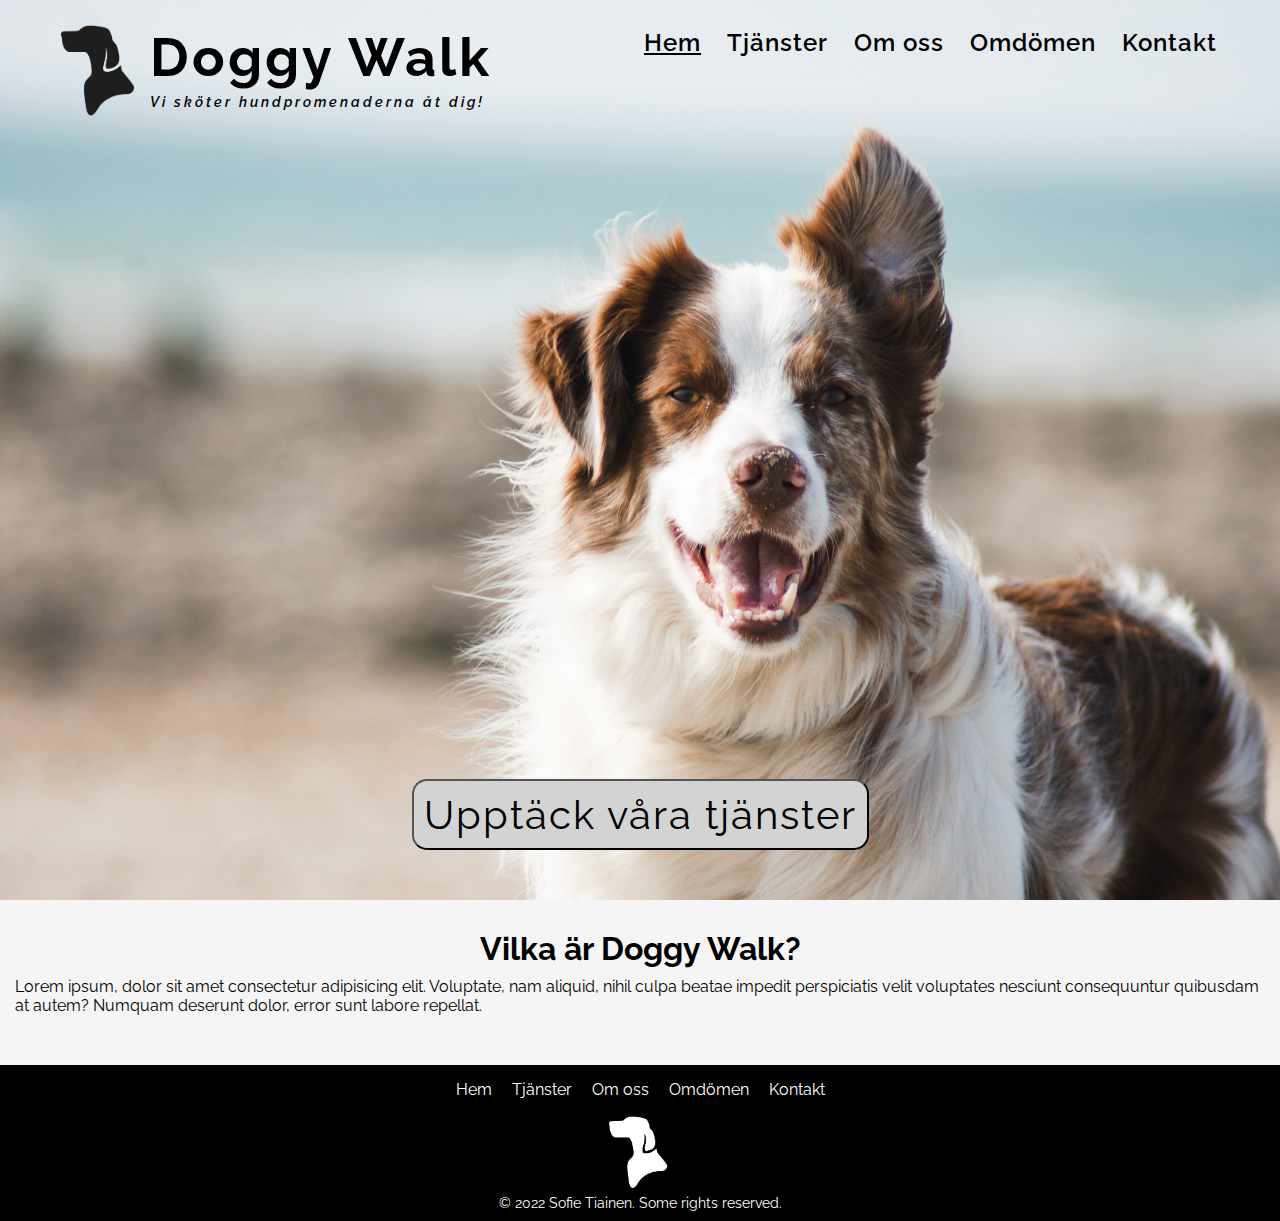
==== index.html @ 90f7daab "first commit" ====
<!DOCTYPE html>
<html lang="en">

<head>
    <meta charset="UTF-8">
    <meta http-equiv="X-UA-Compatible" content="IE=edge">
    <meta name="viewport" content="width=device-width, initial-scale=1.0">
    <title>Doggy Walk</title>
    <link rel="stylesheet" href="styles/style.css">
    <link rel="preconnect" href="https://fonts.googleapis.com">
    <link rel="preconnect" href="https://fonts.gstatic.com" crossorigin>
    <link href="https://fonts.googleapis.com/css2?family=Raleway:wght@300&display=swap" rel="stylesheet">
</head>

<body>
    <div class="main-wrapper">
        <section>
            <div class="background-and-btn">
                <img class="background-picture-mobile" src="assets/images/nn.jpg" alt="">
                <img class="background-picture-desktop" src="assets/images/dog-desktop.jpg" hidden alt="">
                <button class="main-action"><a href="services.html">Upptäck våra tjänster</a></button>
            </div>
        </section>
        <header class="header">
            <div class="header-container">
                <div class="logo-and-h1">
                    <img class="logo" src="assets/images/logoblack.png" width="100" alt="logga">
                    <div class="h1-and-p">
                        <h1>Doggy Walk</h1>
                        <p>Vi sköter hundpromenaderna åt dig!</p>
                    </div>
                </div>
                <nav>
                    <ul>
                        <li><a class="underline" href="index.html">Hem</a></li>
                        <li><a href="services.html">Tjänster</a></li>
                        <li><a href="about.html">Om oss</a></li>
                        <li><a href="reference.html">Omdömen</a></li>
                        <li><a href="contact.html">Kontakt</a></li>
                    </ul>
                </nav>
            </div>
        </header>
        <main class="first-page">
            <div class="info-first-page">
                <h2>Vilka är Doggy Walk?</h2>
                <p>Lorem ipsum, dolor sit amet consectetur adipisicing elit. Voluptate, nam aliquid, nihil culpa beatae
                    impedit perspiciatis velit voluptates nesciunt consequuntur quibusdam at autem? Numquam deserunt
                    dolor,
                    error sunt labore repellat.</p>
            </div>
        </main>
        <footer>
            <div class="footer-container">
                <nav>
                    <ul>
                        <li><a href="index.html">Hem</a></li>
                        <li><a href="services.html">Tjänster</a></li>
                        <li><a href="about.html">Om oss</a></li>
                        <li><a href="reference.html">Omdömen</a></li>
                        <li><a href="contact.html">Kontakt</a></li>
                    </ul>
                </nav>
                <div class="logo-and-p-container">
                    <img src="assets/images/logo.png" width="80" alt="logga">
                    <p>&#169; 2022 Sofie Tiainen. Some rights reserved.</p>
                </div>
            </div>
        </footer>
    </div>
</body>

</html>
---- styles/style.css ----
@charset "UTF-8";
* {
  margin: 0;
  padding: 0;
}

*,
*::before,
*::after {
  box-sizing: border-box;
  font-family: "Raleway", sans-serif;
}

body {
  background: rgb(245, 245, 245);
  display: flex;
  flex-direction: column;
  flex-wrap: wrap;
}
body h1 {
  color: black;
}
body main {
  height: 100vh;
}

.main-wrapper div.background-and-btn {
  position: relative;
  display: flex;
  justify-content: center;
}
.main-wrapper div.background-and-btn img.background-picture-mobile,
.main-wrapper div.background-and-btn img.background-picture-desktop {
  position: relative;
  z-index: 0;
  max-width: 100%;
  min-width: 100%;
  height: 100vh;
}
.main-wrapper div.background-and-btn button.main-action {
  position: absolute;
  bottom: 50px;
  display: block;
  z-index: 1;
  max-width: 70%;
  text-align: center;
  letter-spacing: 2px;
  background-color: lightgrey;
  border-radius: 15px;
  padding: 10px;
}
.main-wrapper div.background-and-btn button.main-action a {
  color: black;
  text-decoration: none;
  font-size: 26px;
}
.main-wrapper div.background-and-btn button.main-action:hover {
  background-color: rgb(28, 155, 148);
}
.main-wrapper header.header {
  position: absolute;
  top: 0;
  max-width: 100%;
  min-width: 100%;
}
.main-wrapper header {
  max-width: 100%;
  min-width: 100%;
}
.main-wrapper header .header-container {
  display: flex;
  flex-wrap: wrap;
  justify-content: center;
}
.main-wrapper header .header-container .logo-and-h1 {
  display: flex;
  flex-wrap: wrap;
  align-items: center;
  justify-content: center;
  letter-spacing: 3px;
  margin-bottom: 10px;
  margin-top: 10px;
}
.main-wrapper header .header-container .logo-and-h1 .logo {
  width: 50px;
}
.main-wrapper header .header-container .logo-and-h1 h1 {
  color: black;
  font-size: 34px;
  text-align: center;
}
.main-wrapper header .header-container .logo-and-h1 div.h1-and-p {
  display: flex;
  flex-direction: column;
  align-items: center;
}
.main-wrapper header .header-container nav ul {
  display: flex;
  flex-wrap: wrap;
  justify-content: center;
  list-style: none;
  list-style-position: inside;
  letter-spacing: 1px;
}
.main-wrapper header .header-container nav ul li {
  padding: 8px;
}
.main-wrapper header .header-container nav ul li a {
  color: black;
  text-decoration: none;
  border-radius: 10px;
  padding: 5px;
  font-size: 18px;
  font-weight: 600;
}
.main-wrapper header .header-container nav ul li a.underline {
  text-decoration: underline;
}
.main-wrapper header .header-container nav ul li a:hover {
  background-color: rgba(32, 178, 171, 0.477);
  border-radius: 10px;
  padding: 5px;
}
.main-wrapper header .header-container p {
  margin-top: 5px;
  font-size: 10px;
  font-weight: 600;
  font-style: italic;
}

@media (min-width: 650px) {
  .main-wrapper div.background-and-btn img.background-picture-mobile {
    display: none;
  }
  .main-wrapper div.background-and-btn img.background-picture-desktop {
    display: block;
  }
  .main-wrapper header .header-container {
    padding-left: 30px;
    padding-right: 30px;
  }
}
@media (min-width: 974px) {
  .main-wrapper div.background-and-btn button.main-action a {
    font-size: 40px;
  }
  .main-wrapper header .header-container {
    justify-content: space-between;
    padding-left: 50px;
    padding-right: 50px;
  }
  .main-wrapper header .header-container .logo-and-h1 {
    display: flex;
    flex-wrap: wrap;
    align-items: center;
    justify-content: center;
    letter-spacing: 3px;
    margin-bottom: 10px;
    margin-top: 10px;
  }
  .main-wrapper header .header-container .logo-and-h1 .logo {
    width: 100px;
  }
  .main-wrapper header .header-container .logo-and-h1 h1 {
    font-size: 54px;
  }
  .main-wrapper header .header-container .logo-and-h1 div.h1-and-p {
    align-items: flex-start;
  }
  .main-wrapper header .header-container .logo-and-h1 div.h1-and-p p {
    font-size: 14px;
  }
  .main-wrapper header .header-container nav ul {
    margin-top: 20px;
  }
  .main-wrapper header .header-container nav ul li a {
    font-size: 24px;
  }
}
.main-wrapper footer {
  background-color: black;
  min-width: 100%;
}
.main-wrapper footer div.footer-container {
  display: flex;
  flex-direction: column;
  align-items: center;
  flex-wrap: wrap;
  padding-top: 5px;
  padding-bottom: 10px;
}
.main-wrapper footer div.footer-container ul {
  display: flex;
  flex-wrap: wrap;
  justify-content: center;
  list-style-position: inside;
  list-style: none;
  padding-bottom: 5px;
}
.main-wrapper footer div.footer-container ul li {
  padding-top: 10px;
}
.main-wrapper footer div.footer-container ul li a {
  color: white;
  text-decoration: none;
  padding: 10px;
  font-size: 14px;
}
.main-wrapper footer div.footer-container ul li a:hover {
  text-decoration: underline;
}
.main-wrapper footer div.footer-container div.logo-and-p-container {
  display: flex;
  flex-direction: column;
  align-items: center;
}
.main-wrapper footer div.footer-container div.logo-and-p-container p {
  color: white;
  font-size: 12px;
}

@media (min-width: 974px) {
  .main-wrapper footer div.footer-container ul li a {
    font-size: 16px;
  }
  .main-wrapper footer div.footer-container div.logo-and-p-container p {
    font-size: 14px;
  }
}
.main-wrapper main {
  height: 100%;
}
.main-wrapper main div.contact-container {
  display: flex;
  flex-direction: column;
  align-items: center;
}
.main-wrapper main div.contact-container div.info-and-img {
  display: flex;
  flex-direction: column;
  align-items: center;
  margin-bottom: 50px;
}
.main-wrapper main div.contact-container div.info-and-img img {
  max-width: 80%;
  margin-top: 30px;
  margin-bottom: 30px;
}
.main-wrapper main div.contact-container div.info-and-img div.info p {
  margin-bottom: 5px;
  font-weight: 600;
}
.main-wrapper main div.contact-container div.form-div {
  display: flex;
  flex-direction: column;
  align-items: center;
}
.main-wrapper main div.contact-container div.form-div form.form {
  background-color: rgba(32, 178, 171, 0.477);
  padding: 20px;
  border-radius: 10px;
}
.main-wrapper main div.contact-container div.form-div form.form p {
  margin-top: 20px;
}
.main-wrapper main div.contact-container div.form-div form.form div.row div.col-25 {
  font-weight: 600;
  letter-spacing: 2px;
}
.main-wrapper main div.contact-container div.form-div form.form div.row div.col-75 {
  margin-bottom: 5px;
}
.main-wrapper main div.contact-container div.form-div form.form div.row #medd {
  min-width: 100%;
}
.main-wrapper main div.contact-container div.form-div form.form div.row input.submit {
  border: 1px solid black;
  background-color: white;
  padding: 5px;
  border-radius: 3px;
  font-size: 18px;
}
.main-wrapper main div.contact-container div.form-div form.form div.row input.submit:hover {
  background-color: black;
  color: white;
}
.main-wrapper main div.contact-container div.form-div form.form div.row input.submit:active {
  border: 0px;
}

@media (min-width: 974px) {
  .main-wrapper main div.contact-container div.info-and-img {
    flex-direction: row;
    margin-bottom: 50px;
  }
  .main-wrapper main div.contact-container div.info-and-img img {
    padding-right: 50px;
  }
  .main-wrapper main div.contact-container div.info-and-img div.info {
    border-left: 2px solid black;
    border-right: 2px solid black;
    height: 400px;
    width: 640px;
    display: flex;
    flex-direction: column;
    justify-content: center;
    align-items: center;
  }
  .main-wrapper main div.contact-container div.info-and-img div.info p {
    margin-bottom: 5px;
    font-weight: 600;
    font-size: 24px;
  }
  .main-wrapper main div.contact-container div.form-div form.form {
    min-width: 120%;
    min-height: 120%;
  }
  .main-wrapper main div.contact-container div.form-div form.form p {
    margin-top: 20px;
  }
  .main-wrapper main div.contact-container div.form-div form.form div.row div.col-25 {
    font-weight: 600;
    letter-spacing: 2px;
  }
  .main-wrapper main div.contact-container div.form-div form.form div.row div.col-75 {
    margin-bottom: 20px;
    padding-right: 50px;
  }
  .main-wrapper main div.contact-container div.form-div form.form div.row div.col-75 input,
  .main-wrapper main div.contact-container div.form-div form.form div.row div.col-75 #ämne {
    font-size: 20px;
  }
  .main-wrapper main div.contact-container div.form-div form.form div.row #medd {
    font-size: 20px;
  }
}
.main-wrapper {
  height: 100%;
}
.main-wrapper main {
  padding-left: 15px;
  padding-right: 15px;
  margin-bottom: 50px;
}
.main-wrapper main h2 {
  text-align: center;
  margin-bottom: 10px;
  margin-top: 30px;
}
.main-wrapper main div.all-steps {
  display: flex;
  flex-direction: column;
  align-items: center;
}
.main-wrapper main div.all-steps div.step {
  background-color: rgba(32, 178, 171, 0.477);
  border-radius: 10px;
  padding: 15px;
  box-shadow: 0px 0px 10px rgba(0, 0, 0, 0.053);
  margin-bottom: 30px;
  max-width: 80%;
}
.main-wrapper main div.all-prices-container {
  display: flex;
  flex-direction: column;
  align-items: center;
  justify-content: center;
}
.main-wrapper main div.all-prices-container div.price-container {
  padding: 20px;
  background-color: rgb(255, 255, 255);
  border-radius: 15px;
  box-shadow: 0px 0px 10px rgba(0, 0, 0, 0.3);
  margin-bottom: 20px;
  margin-left: 20px;
  margin-right: 20px;
}
.main-wrapper main div.all-prices-container div.price-container div.h3-and-img {
  display: flex;
  justify-content: space-between;
}
.main-wrapper main div.all-prices-container div.price-container div.description div.price-and-btn {
  display: flex;
  justify-content: space-between;
  margin-top: 10px;
}
.main-wrapper main div.all-prices-container div.price-container div.description div.price-and-btn p {
  font-weight: 600;
}
.main-wrapper main div.all-prices-container div.price-container div.description div.price-and-btn button {
  border: 1px solid black;
  background-color: lightgrey;
  padding: 5px;
  border-radius: 3px;
}
.main-wrapper main div.all-prices-container div.price-container div.description div.price-and-btn button:hover {
  background-color: black;
  color: white;
}
.main-wrapper main div.all-prices-container div.price-container div.description div.price-and-btn button:active {
  border: 0px;
}
.main-wrapper main div.all-prices-container div.price-container:hover {
  border: 1px solid black;
}

@media (min-width: 800px) {
  .main-wrapper main h2 {
    font-size: 32px;
  }
  .main-wrapper main div.all-steps {
    display: flex;
    flex-direction: row;
    justify-content: center;
    flex-wrap: wrap;
    padding-left: 100px;
    padding-right: 100px;
  }
  .main-wrapper main div.all-steps img {
    display: block;
  }
  .main-wrapper main div.all-steps div.step {
    padding: 50px;
    border-radius: 50%;
    max-width: 350px;
    min-width: 300px;
    margin: 20px;
  }
  .main-wrapper main div.all-steps div.step h3 {
    font-size: 34px;
  }
  .main-wrapper main div.all-steps div.step p {
    font-size: 20px;
  }
  .main-wrapper main div.all-prices-container {
    flex-direction: row;
    flex-wrap: wrap;
    align-items: center;
    justify-content: center;
    padding-left: 280px;
    padding-right: 280px;
  }
  .main-wrapper main div.all-prices-container div.price-container {
    max-width: 320px;
    min-width: 30px;
    max-height: 270px;
    min-height: 270px;
  }
  .main-wrapper main div.all-prices-container div.price-container div.h3-and-img {
    display: flex;
    justify-content: space-between;
  }
  .main-wrapper main div.all-prices-container div.price-container div.description p {
    font-size: 20px;
  }
  .main-wrapper main div.all-prices-container div.price-container div.description div.price-and-btn {
    display: flex;
    justify-content: space-between;
    margin-top: 10px;
  }
  .main-wrapper main div.all-prices-container div.price-container div.description div.price-and-btn p {
    font-weight: 600;
  }
  .main-wrapper main div.all-prices-container div.price-container div.description div.price-and-btn button {
    padding: 5px;
    border-radius: 3px;
  }
  .main-wrapper main div.all-prices-container div.price-container div.description div.price-and-btn button:hover {
    background-color: black;
    color: white;
  }
  .main-wrapper main div.all-prices-container div.price-container div.description div.price-and-btn button:active {
    border: 0px;
  }
}
.main-wrapper main div.reference-container article.reference {
  background-color: white;
  padding: 20px;
  margin-left: 20px;
  margin-right: 20px;
  border-top: 1px solid rgba(0, 0, 0, 0.612);
}
.main-wrapper main div.reference-container article.reference h3 {
  font-size: 14px;
}

@media (min-width: 800px) {
  .main-wrapper main div.reference-container article.reference {
    background-color: white;
    padding: 20px;
    margin-left: 20px;
    margin-right: 20px;
    border-top: 1px solid rgba(0, 0, 0, 0.612);
  }
  .main-wrapper main div.reference-container article.reference h3 {
    font-size: 24px;
  }
  .main-wrapper main div.reference-container article.reference p {
    font-size: 22px;
  }
}
.main-wrapper main {
  display: flex;
  flex-direction: column;
  align-items: center;
}
.main-wrapper main div.about-container {
  display: flex;
  flex-direction: column;
  max-width: 80%;
}
.main-wrapper main div.about-container div.slogan {
  margin-top: 30px;
  margin-bottom: 30px;
  display: flex;
  flex-wrap: wrap;
}
.main-wrapper main div.about-container div.slogan h2 {
  background-color: rgba(32, 178, 171, 0.477);
  padding: 20px;
  border-radius: 20px;
}
.main-wrapper main div.about-container div.text-about p {
  padding-top: 15px;
}
.main-wrapper main div.people-container div.people article {
  display: flex;
  flex-direction: column;
  align-items: center;
  max-width: 290px;
}
.main-wrapper main div.people-container div.people article img {
  margin-top: 20px;
  border-radius: 5px;
}
.main-wrapper main div.people-container div.people article h3 {
  margin-bottom: 5px;
}
.main-wrapper main div.people-container div.people article p:nth-of-type(1) {
  font-weight: 600;
}
.main-wrapper main div.people-container div.people article p:nth-of-type(2) {
  margin-bottom: 10px;
}

@media (min-width: 700px) {
  .main-wrapper main {
    width: 100vw;
  }
  .main-wrapper main div.about-container {
    align-items: center;
  }
  .main-wrapper main div.about-container div.text-about {
    max-width: 70%;
  }
  .main-wrapper main div.about-container div.text-about p {
    font-size: 20px;
  }
  .main-wrapper main div.people-container {
    max-width: 60%;
  }
  .main-wrapper main div.people-container div.people {
    display: flex;
    justify-content: flex-start;
    max-width: 100%;
    overflow-x: scroll;
  }
  .main-wrapper main div.people-container div.people article {
    display: flex;
    align-items: center;
    max-width: 290px;
    margin-top: 20px;
    margin-left: 20px;
  }
  .main-wrapper main div.people-container div.people article img {
    margin-top: 20px;
    border-radius: 5px;
    min-height: 300px;
    max-height: 300px;
  }
  .main-wrapper main div.people-container div.people article h3 {
    margin-bottom: 5px;
    font-size: 22px;
  }
  .main-wrapper main div.people-container div.people article div {
    background-color: rgba(32, 178, 171, 0.477);
    padding: 10px;
    border-bottom-left-radius: 5px;
    border-bottom-right-radius: 5px;
    max-height: 250px;
    min-height: 250px;
    max-width: inherit;
    min-width: inherit;
  }
  .main-wrapper main div.people-container div.people article div p {
    font-size: 20px;
  }
  .main-wrapper main div.people-container div.people article div p:nth-of-type(1) {
    font-weight: 600;
  }
  .main-wrapper main div.people-container div.people article div p:nth-of-type(2) {
    margin-bottom: 10px;
  }
}/*# sourceMappingURL=style.css.map */
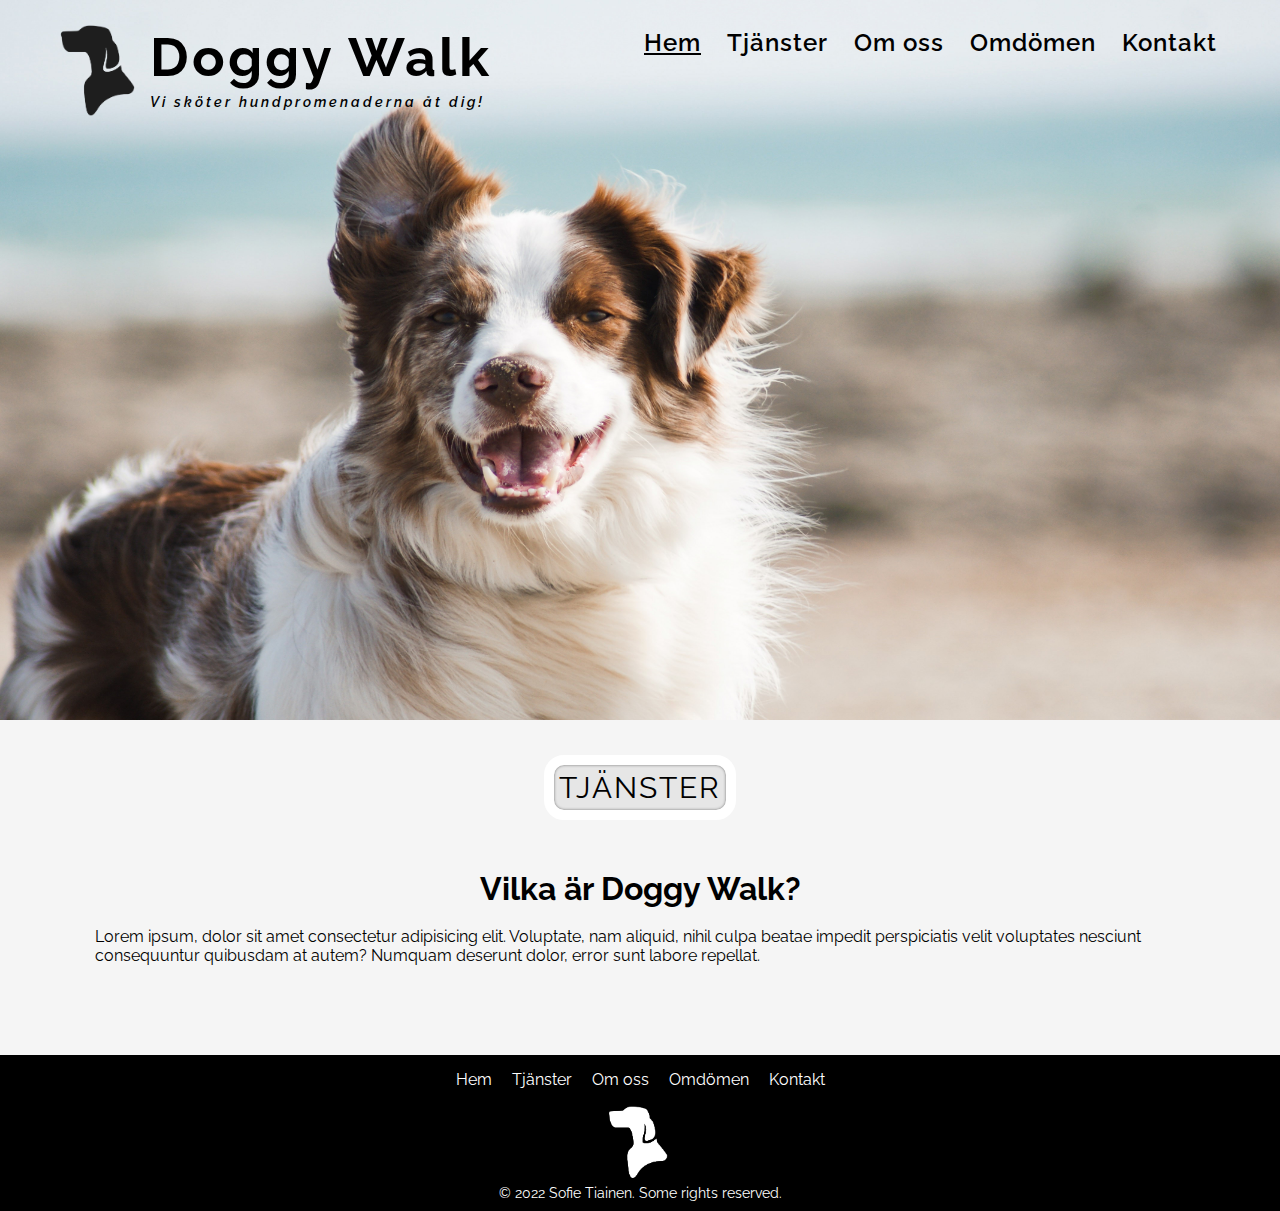
==== commit 83cdb926: "Style changes" ====
--- a/index.html
+++ b/index.html
@@ -18,7 +18,7 @@
             <div class="background-and-btn">
                 <img class="background-picture-mobile" src="assets/images/nn.jpg" alt="">
                 <img class="background-picture-desktop" src="assets/images/dog-desktop.jpg" hidden alt="">
-                <button class="main-action"><a href="services.html">Upptäck våra tjänster</a></button>
+                <button class="main-action"><a href="services.html">TJÄNSTER</a></button>
             </div>
         </section>
         <header class="header">
--- a/styles/style.css
+++ b/styles/style.css
@@ -35,7 +35,7 @@
   z-index: 0;
   max-width: 100%;
   min-width: 100%;
-  height: 100vh;
+  max-height: 80vh;
 }
 .main-wrapper div.background-and-btn button.main-action {
   position: absolute;
@@ -45,17 +45,19 @@
   max-width: 70%;
   text-align: center;
   letter-spacing: 2px;
-  background-color: lightgrey;
-  border-radius: 15px;
-  padding: 10px;
+  background-color: rgb(230, 230, 230);
+  border-radius: 20px;
+  padding: 5px;
+  border: 10px solid white;
+  box-shadow: inset 0px 0px 3px rgba(0, 0, 0, 0.5);
 }
 .main-wrapper div.background-and-btn button.main-action a {
   color: black;
   text-decoration: none;
-  font-size: 26px;
+  font-size: 22px;
 }
 .main-wrapper div.background-and-btn button.main-action:hover {
-  background-color: rgb(28, 155, 148);
+  background-color: rgb(32, 178, 171);
 }
 .main-wrapper header.header {
   position: absolute;
@@ -127,8 +129,22 @@
   font-weight: 600;
   font-style: italic;
 }
+.main-wrapper main.first-page div.info-first-page {
+  padding: 40px;
+}
+.main-wrapper main.first-page div.info-first-page h2 {
+  color: black;
+}
+.main-wrapper main.first-page div.info-first-page p {
+  color: black;
+  padding-top: 10px;
+}
 
 @media (min-width: 650px) {
+  .main-wrapper div.background-and-btn button.main-action {
+    bottom: -80px;
+    right: none;
+  }
   .main-wrapper div.background-and-btn img.background-picture-mobile {
     display: none;
   }
@@ -139,10 +155,27 @@
     padding-left: 30px;
     padding-right: 30px;
   }
+  .main-wrapper main.first-page div.info-first-page {
+    padding-top: 80px;
+    padding-left: 40px;
+    padding-right: 40px;
+    padding-bottom: 40px;
+  }
+  .main-wrapper main.first-page div.info-first-page h2 {
+    color: black;
+  }
+  .main-wrapper main.first-page div.info-first-page p {
+    color: black;
+    padding-top: 10px;
+  }
 }
 @media (min-width: 974px) {
+  .main-wrapper div.background-and-btn button.main-action {
+    bottom: -100px;
+    right: none;
+  }
   .main-wrapper div.background-and-btn button.main-action a {
-    font-size: 40px;
+    font-size: 30px;
   }
   .main-wrapper header .header-container {
     justify-content: space-between;
@@ -176,6 +209,19 @@
   .main-wrapper header .header-container nav ul li a {
     font-size: 24px;
   }
+  .main-wrapper main.first-page div.info-first-page {
+    padding-top: 120px;
+    padding-left: 80px;
+    padding-right: 80px;
+    padding-bottom: 40px;
+  }
+  .main-wrapper main.first-page div.info-first-page h2 {
+    color: black;
+  }
+  .main-wrapper main.first-page div.info-first-page p {
+    color: black;
+    padding-top: 10px;
+  }
 }
 .main-wrapper footer {
   background-color: black;
@@ -242,13 +288,14 @@
   margin-bottom: 50px;
 }
 .main-wrapper main div.contact-container div.info-and-img img {
-  max-width: 80%;
+  max-width: 70%;
   margin-top: 30px;
   margin-bottom: 30px;
 }
 .main-wrapper main div.contact-container div.info-and-img div.info p {
   margin-bottom: 5px;
   font-weight: 600;
+  font-size: 18px;
 }
 .main-wrapper main div.contact-container div.form-div {
   display: flex;
@@ -290,24 +337,25 @@
 
 @media (min-width: 974px) {
   .main-wrapper main div.contact-container div.info-and-img {
-    flex-direction: row;
     margin-bottom: 50px;
   }
   .main-wrapper main div.contact-container div.info-and-img img {
-    padding-right: 50px;
+    min-width: 100vw;
+    max-height: 600px;
+    margin-bottom: 0px;
   }
   .main-wrapper main div.contact-container div.info-and-img div.info {
-    border-left: 2px solid black;
-    border-right: 2px solid black;
-    height: 400px;
-    width: 640px;
+    background-color: black;
+    color: white;
+    height: 250px;
+    width: 100vw;
     display: flex;
     flex-direction: column;
     justify-content: center;
     align-items: center;
   }
   .main-wrapper main div.contact-container div.info-and-img div.info p {
-    margin-bottom: 5px;
+    margin-bottom: 15px;
     font-weight: 600;
     font-size: 24px;
   }
@@ -416,9 +464,6 @@
     padding-left: 100px;
     padding-right: 100px;
   }
-  .main-wrapper main div.all-steps img {
-    display: block;
-  }
   .main-wrapper main div.all-steps div.step {
     padding: 50px;
     border-radius: 50%;
@@ -429,20 +474,17 @@
   .main-wrapper main div.all-steps div.step h3 {
     font-size: 34px;
   }
-  .main-wrapper main div.all-steps div.step p {
-    font-size: 20px;
-  }
   .main-wrapper main div.all-prices-container {
     flex-direction: row;
     flex-wrap: wrap;
     align-items: center;
     justify-content: center;
-    padding-left: 280px;
-    padding-right: 280px;
+    padding-left: 100px;
+    padding-right: 100px;
   }
   .main-wrapper main div.all-prices-container div.price-container {
-    max-width: 320px;
-    min-width: 30px;
+    max-width: 330px;
+    min-width: 330px;
     max-height: 270px;
     min-height: 270px;
   }
@@ -491,6 +533,7 @@
     margin-left: 20px;
     margin-right: 20px;
     border-top: 1px solid rgba(0, 0, 0, 0.612);
+    max-width: 1200px;
   }
   .main-wrapper main div.reference-container article.reference h3 {
     font-size: 24px;
@@ -557,7 +600,7 @@
     font-size: 20px;
   }
   .main-wrapper main div.people-container {
-    max-width: 60%;
+    max-width: 70%;
   }
   .main-wrapper main div.people-container div.people {
     display: flex;
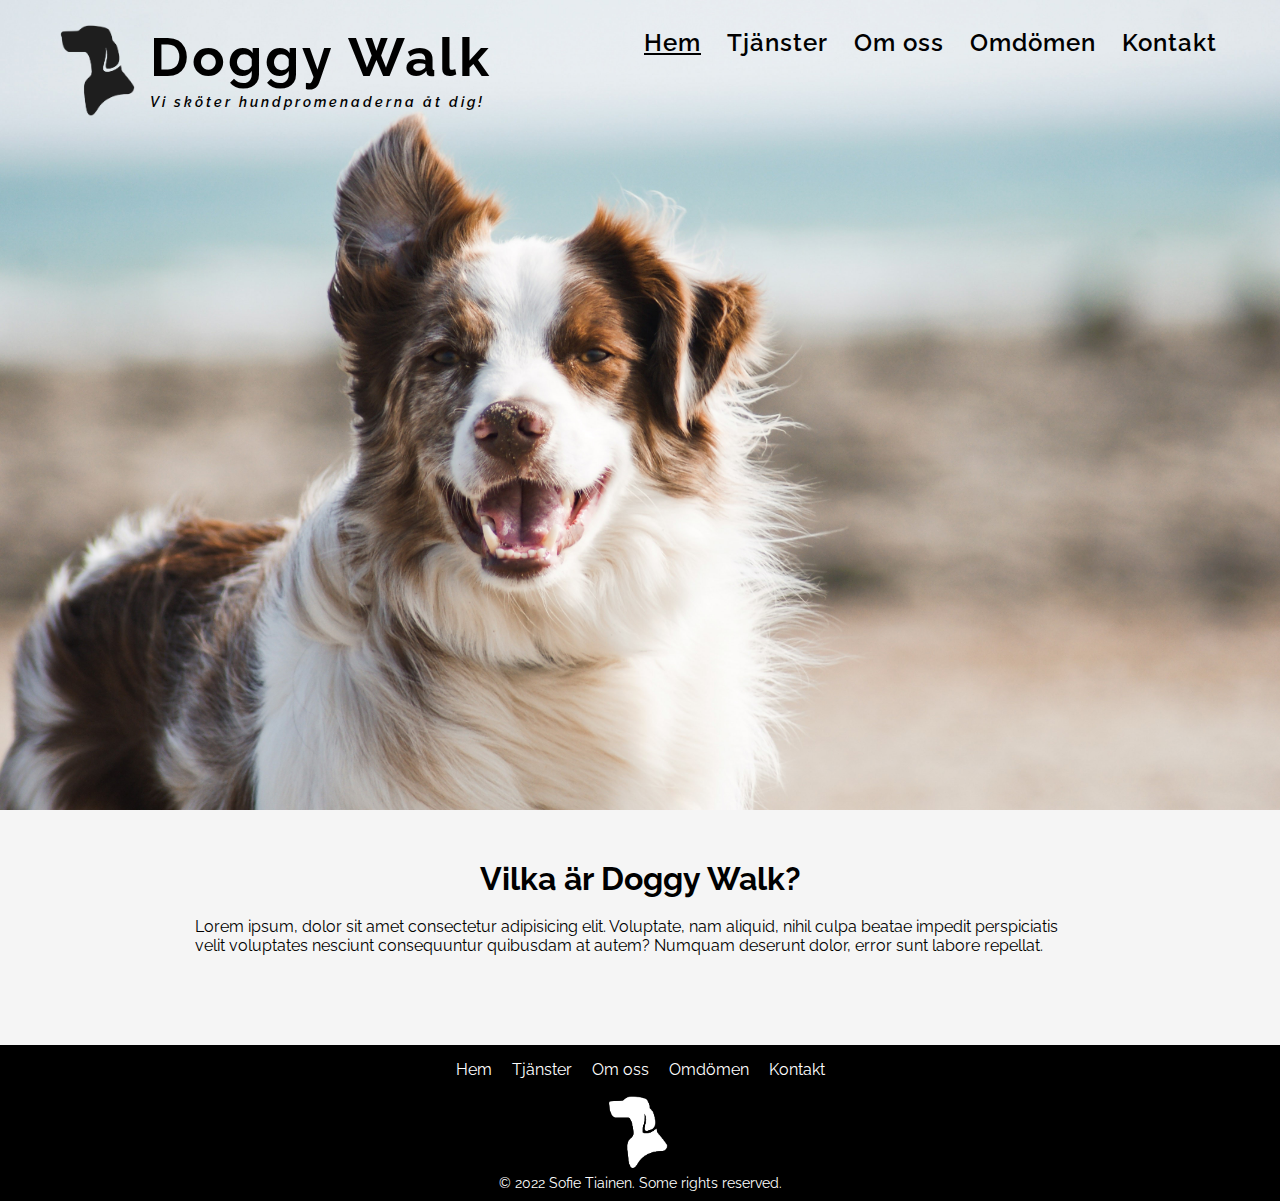
==== commit 0ad127bf: "small style changes" ====
--- a/index.html
+++ b/index.html
@@ -18,7 +18,7 @@
             <div class="background-and-btn">
                 <img class="background-picture-mobile" src="assets/images/nn.jpg" alt="">
                 <img class="background-picture-desktop" src="assets/images/dog-desktop.jpg" hidden alt="">
-                <button class="main-action"><a href="services.html">TJÄNSTER</a></button>
+                <!-- <button class="main-action"><a href="services.html">TJÄNSTER</a></button> -->
             </div>
         </section>
         <header class="header">
--- a/styles/style.css
+++ b/styles/style.css
@@ -35,29 +35,7 @@
   z-index: 0;
   max-width: 100%;
   min-width: 100%;
-  max-height: 80vh;
-}
-.main-wrapper div.background-and-btn button.main-action {
-  position: absolute;
-  bottom: 50px;
-  display: block;
-  z-index: 1;
-  max-width: 70%;
-  text-align: center;
-  letter-spacing: 2px;
-  background-color: rgb(230, 230, 230);
-  border-radius: 20px;
-  padding: 5px;
-  border: 10px solid white;
-  box-shadow: inset 0px 0px 3px rgba(0, 0, 0, 0.5);
-}
-.main-wrapper div.background-and-btn button.main-action a {
-  color: black;
-  text-decoration: none;
-  font-size: 22px;
-}
-.main-wrapper div.background-and-btn button.main-action:hover {
-  background-color: rgb(32, 178, 171);
+  height: 90vh;
 }
 .main-wrapper header.header {
   position: absolute;
@@ -156,7 +134,7 @@
     padding-right: 30px;
   }
   .main-wrapper main.first-page div.info-first-page {
-    padding-top: 80px;
+    padding-top: 50px;
     padding-left: 40px;
     padding-right: 40px;
     padding-bottom: 40px;
@@ -210,9 +188,9 @@
     font-size: 24px;
   }
   .main-wrapper main.first-page div.info-first-page {
-    padding-top: 120px;
-    padding-left: 80px;
-    padding-right: 80px;
+    padding-top: 20px;
+    padding-left: 180px;
+    padding-right: 180px;
     padding-bottom: 40px;
   }
   .main-wrapper main.first-page div.info-first-page h2 {
